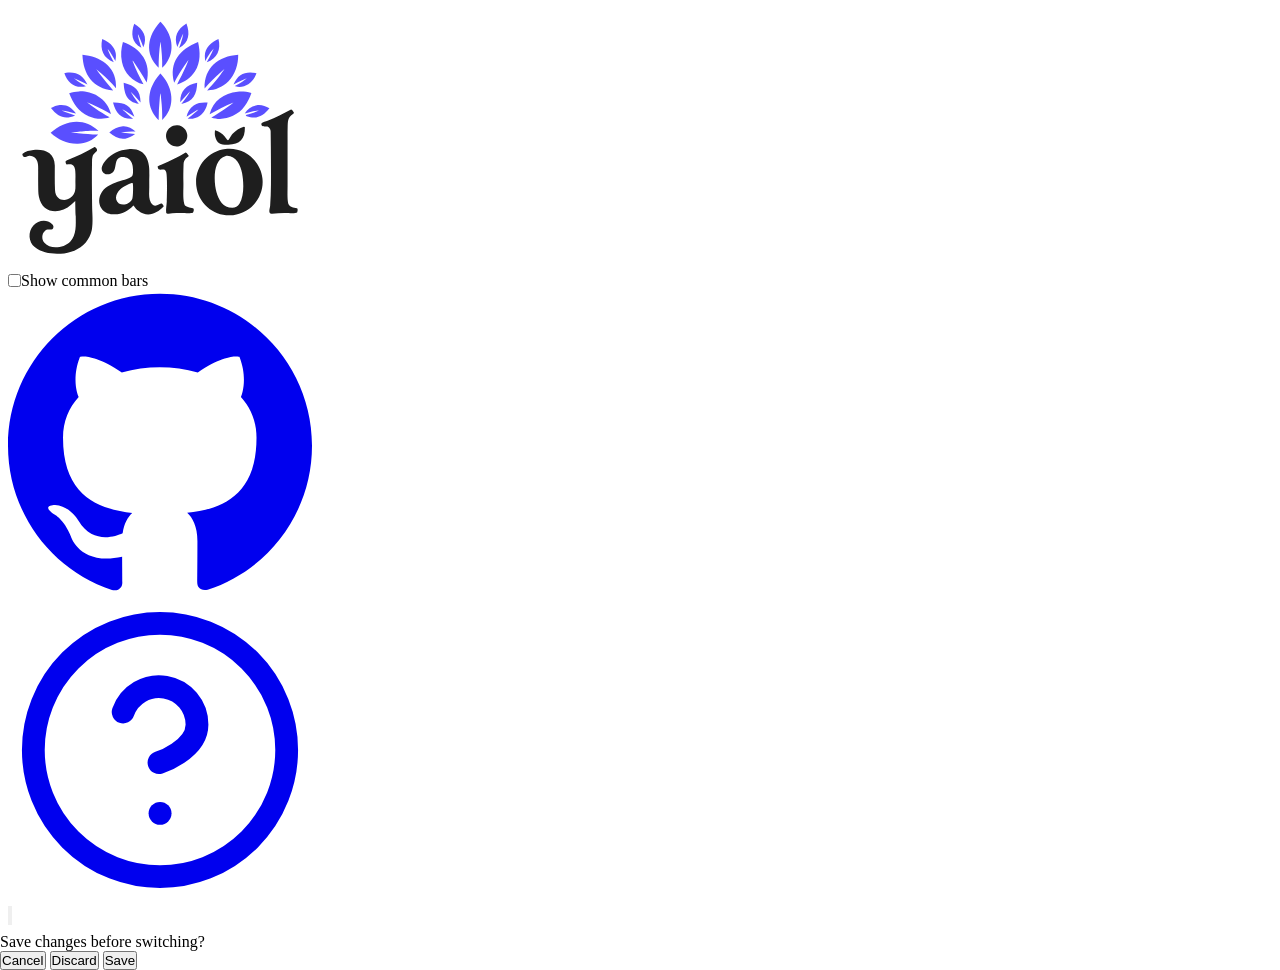
==== src/popup/index.html @ a80ee26a "Initial Release v1.0.0" ====
<!DOCTYPE html>
<html lang="en">
  <head>
    <meta charset="UTF-8" />
    <meta name="viewport" content="width=device-width, initial-scale=1" />
    <title></title>
    <link rel="stylesheet" href="../shared/ui.css" />
    <link rel="stylesheet" href="../index.css" />
  </head>
  <body>
    <main id="app">
      <header class="ya-app-header">
        <span class="ya-app-title" id="app-name"></span>
        <a class="ya-app-brand" href="https://apps.yaiol.com/" target="_blank" rel="noopener noreferrer" title="yaiol Apps">
          <img src="../assets/yaiol-logo.svg" alt="yaiol" />
        </a>
      </header>
      <div id="bar-list"></div>
      <label id="show-commons-toggle" class="show-commons">
        <input type="checkbox" id="show-commons-cb" />
        <span data-i18n="popupShowCommons">Show common bars</span>
      </label>
      <footer class="ya-app-footer">
        <span class="ya-footer-version" id="app-version"></span>
        <div class="ya-footer-icons">
          <a class="ya-footer-btn" href="https://github.com/yaiol/bookmarks" target="_blank" rel="noopener noreferrer" data-i18n-title="tooltipGithub" title="Source on GitHub">
            <svg data-icon="yaiol:github" viewBox="0 0 24 24" fill="currentColor"><path d="M12 .297c-6.63 0-12 5.373-12 12 0 5.303 3.438 9.8 8.205 11.385.6.113.82-.258.82-.577 0-.285-.01-1.04-.015-2.04-3.338.724-4.042-1.61-4.042-1.61C4.422 18.07 3.633 17.7 3.633 17.7c-1.087-.744.084-.729.084-.729 1.205.084 1.838 1.236 1.838 1.236 1.07 1.835 2.809 1.305 3.495.998.108-.776.417-1.305.76-1.605-2.665-.3-5.466-1.332-5.466-5.93 0-1.31.465-2.38 1.235-3.22-.135-.303-.54-1.523.105-3.176 0 0 1.005-.322 3.3 1.23.96-.267 1.98-.399 3-.405 1.02.006 2.04.138 3 .405 2.28-1.552 3.285-1.23 3.285-1.23.645 1.653.24 2.873.12 3.176.765.84 1.23 1.91 1.23 3.22 0 4.61-2.805 5.625-5.475 5.92.42.36.81 1.096.81 2.22 0 1.606-.015 2.896-.015 3.286 0 .315.21.69.825.57C20.565 22.092 24 17.592 24 12.297c0-6.627-5.373-12-12-12"/></svg>
          </a>
          <a class="ya-footer-btn" id="help-link" href="https://apps.yaiol.com/en/p/bookmarks/help/" target="_blank" rel="noopener noreferrer" data-i18n-title="tooltipHelp" title="Help">
            <svg data-icon="lucide:circle-question-mark" viewBox="0 0 24 24" fill="none" stroke="currentColor" stroke-width="1.8" stroke-linecap="round" stroke-linejoin="round"><circle cx="12" cy="12" r="10"/><path d="M9.09 9a3 3 0 0 1 5.83 1c0 2-3 3-3 3"/><path d="M12 17h.01"/></svg>
          </a>
          <button id="settings-btn" class="ya-footer-btn" data-i18n-title="tooltipSettings" title="Settings">
            <svg data-icon="lucide:settings" viewBox="0 0 24 24" fill="none" stroke="currentColor" stroke-width="1.8" stroke-linecap="round" stroke-linejoin="round"><circle cx="12" cy="12" r="3"/><path d="M19.4 15a1.65 1.65 0 0 0 .33 1.82l.06.06a2 2 0 0 1 0 2.83 2 2 0 0 1-2.83 0l-.06-.06a1.65 1.65 0 0 0-1.82-.33 1.65 1.65 0 0 0-1 1.51V21a2 2 0 0 1-4 0v-.09a1.65 1.65 0 0 0-1-1.51 1.65 1.65 0 0 0-1.82.33l-.06.06a2 2 0 0 1-2.83 0 2 2 0 0 1 0-2.83l.06-.06a1.65 1.65 0 0 0 .33-1.82 1.65 1.65 0 0 0-1.51-1H3a2 2 0 0 1 0-4h.09a1.65 1.65 0 0 0 1.51-1 1.65 1.65 0 0 0-.33-1.82l-.06-.06a2 2 0 0 1 0-2.83 2 2 0 0 1 2.83 0l.06.06a1.65 1.65 0 0 0 1.82.33H9a1.65 1.65 0 0 0 1-1.51V3a2 2 0 0 1 4 0v.09a1.65 1.65 0 0 0 1 1.51 1.65 1.65 0 0 0 1.82-.33l.06-.06a2 2 0 0 1 2.83 0 2 2 0 0 1 0 2.83l-.06.06a1.65 1.65 0 0 0-.33 1.82V9a1.65 1.65 0 0 0 1.51 1H21a2 2 0 0 1 0 4h-.09a1.65 1.65 0 0 0-1.51 1z"/></svg>
          </button>
        </div>
      </footer>
    </main>

    <!-- Dirty-switch confirmation modal -->
    <div id="dirty-modal" class="ya-modal-overlay hidden">
      <div class="ya-modal-box">
        <p id="dirty-message">Save changes before switching?</p>
        <div class="ya-modal-actions">
          <button id="dirty-cancel" class="ya-btn ya-btn-secondary" data-i18n="btnCancel">Cancel</button>
          <button id="dirty-discard" class="ya-btn ya-btn-danger" data-i18n="btnDiscard">Discard</button>
          <button id="dirty-save" class="ya-btn ya-btn-primary" data-i18n="btnSave">Save</button>
        </div>
      </div>
    </div>

    <script type="module" src="./index.js"></script>
  </body>
</html>
---- src/index.css ----
/**
 * Bookmark Bar Switcher - popup/options local styles.
 *
 * All UI primitives (.ya-app-header, .ya-app-footer, .ya-modal-*, .ya-btn-*,
 * .ya-input, etc.) live in ../shared/ui.css. This file only carries
 * bookmark-specific layout (bar rows, drag placeholders, bar-name selector,
 * common-bar markers, edit inline input, create/io section layout).
 */

* { margin: 0; padding: 0; box-sizing: border-box; }

body {
  font-family: var(--ya-font);
  font-size: var(--ya-font-size);
  color: var(--ya-color-text);
  background: var(--ya-color-surface);
}

#app {
  min-width: 260px;
  max-width: 320px;
  padding: 8px;
}

/* --- Bar list (popup) --- */

.bar-row {
  display: flex;
  align-items: center;
  gap: var(--ya-space-xs);
  margin-bottom: var(--ya-space-xs);
  border-radius: var(--ya-radius-sm);
  transition: background 0.15s;
  cursor: grab;
}
.bar-row:active { cursor: grabbing; }
.bar-row.dragging { opacity: 0.4; }

.grip {
  color: #aaa;
  font-size: 14px;
  line-height: 1;
  letter-spacing: -2px;
  flex-shrink: 0;
  user-select: none;
  padding: 0 2px 0 var(--ya-space-xs);
}

.drop-placeholder {
  height: 3px;
  margin: -1px 0;
  background: var(--ya-color-primary);
  border-radius: 2px;
  box-shadow: 0 0 0 2px color-mix(in srgb, var(--ya-color-primary) 25%, transparent);
  pointer-events: none;
}

/* --- Bar-name selector button (bespoke - flex-1, ellipsis, active state) --- */

.bar-name {
  flex: 1;
  height: var(--ya-btn-height);
  padding: 0 var(--ya-space-md);
  border: var(--ya-border-width) solid var(--ya-color-border);
  border-radius: var(--ya-radius);
  background: var(--ya-color-surface);
  color: var(--ya-color-text);
  font: var(--ya-font-size) / 1 var(--ya-font);
  text-align: left;
  white-space: nowrap;
  overflow: hidden;
  text-overflow: ellipsis;
  font-weight: 500;
  cursor: pointer;
  transition: background 0.15s, border-color 0.15s;
}
.bar-name:hover:not(.active) { background: var(--ya-color-hover); }

.bar-name.active {
  background: var(--ya-color-primary);
  border-color: var(--ya-color-primary);
  color: var(--ya-color-primary-text);
  cursor: default;
}

.dirty-dot {
  color: #f59f00;
  margin-right: var(--ya-space-sm);
  font-size: 11px;
  vertical-align: middle;
}
.bar-name.active .dirty-dot { color: #ffd43b; }

.common-star {
  display: inline-flex;
  align-items: center;
  margin-right: var(--ya-space-sm);
  color: var(--ya-color-text-muted);
  vertical-align: middle;
}
.common-star svg { width: 12px; height: 12px; }
.bar-name.active .common-star { color: var(--ya-color-primary-text); }

/* --- Common-bar toggle button (active state on top of .ya-btn-secondary) --- */

.btn-common.active {
  background: var(--ya-color-hover);
  border-color: var(--ya-color-text-muted);
}

/* --- Inline edit input (used when renaming a bar) --- */

.edit-input {
  flex: 1;
  height: var(--ya-input-height);
  padding: 0 var(--ya-space-md);
  border: var(--ya-border-width) solid var(--ya-color-primary);
  border-radius: var(--ya-radius);
  font-size: var(--ya-font-size);
  outline: none;
  min-width: 0;
  box-sizing: border-box;
}
.edit-input:focus {
  box-shadow: 0 0 0 2px color-mix(in srgb, var(--ya-color-primary) 25%, transparent);
}

/* --- Create / import row layout (options page) --- */

#create-section {
  display: flex;
  gap: var(--ya-space-sm);
  margin-top: var(--ya-space-md);
  padding-top: var(--ya-space-md);
  border-top: var(--ya-border-width) solid var(--ya-color-divider);
}
#create-section .ya-input { flex: 1; }
#create-section .ya-btn { flex: none; white-space: nowrap; }

/* --- Show-commons toggle (popup) --- */

.show-commons {
  display: flex;
  align-items: center;
  gap: var(--ya-space-sm);
  margin-top: var(--ya-space-sm);
  padding: var(--ya-space-sm) var(--ya-space-xs) 0;
  font-size: var(--ya-font-size-sm);
  color: var(--ya-color-text-muted);
  cursor: pointer;
  user-select: none;
}
.show-commons input { margin: 0; cursor: pointer; }
.show-commons:hover { color: var(--ya-color-text); }
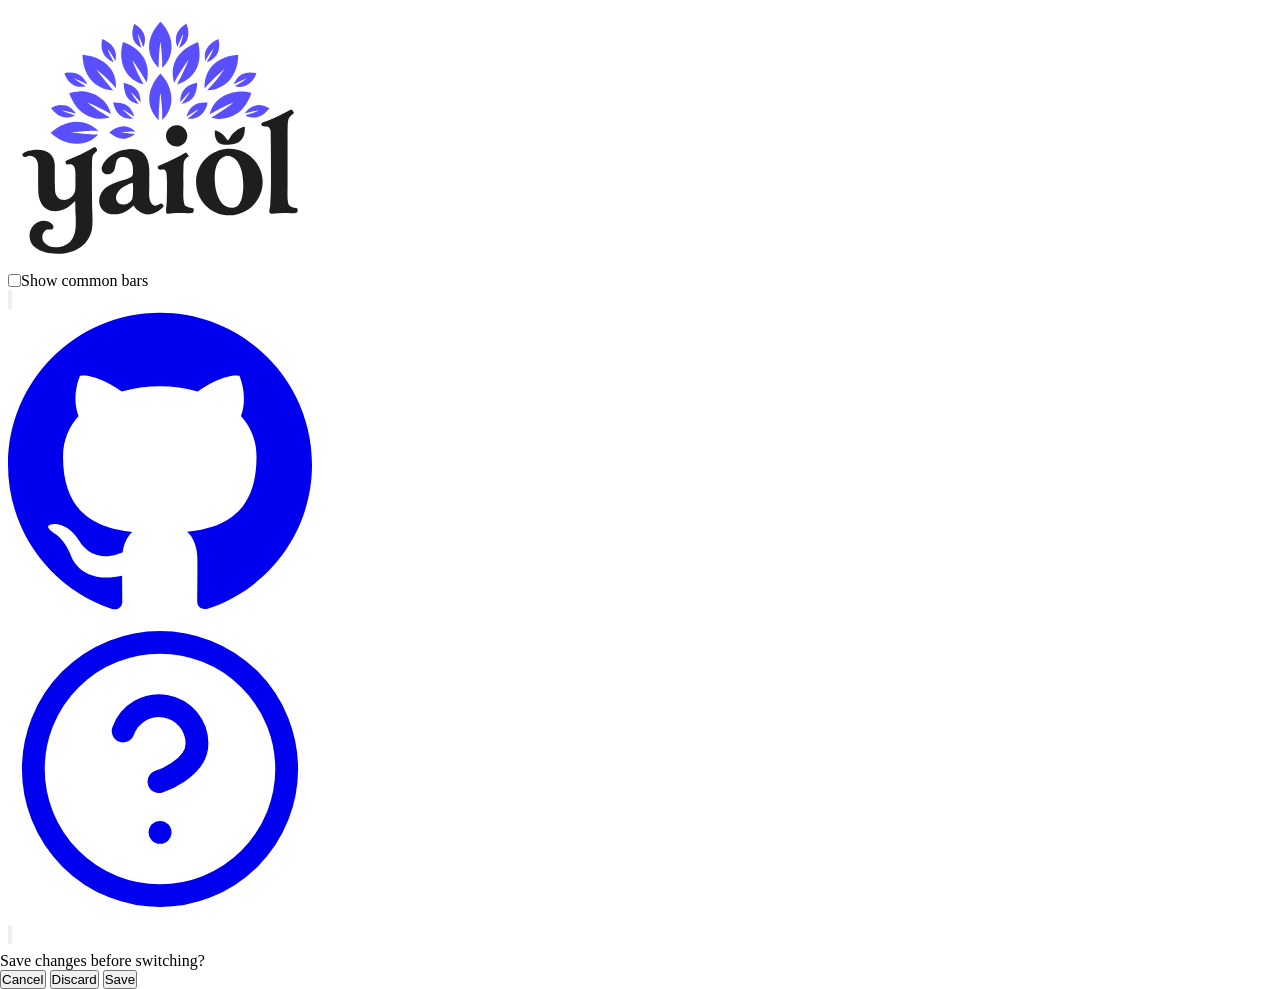
==== commit feeda96b: "Add icon refresh and Markdown/BBCode/AsciiDoc export v1.0.3" ====
--- a/src/popup/index.html
+++ b/src/popup/index.html
@@ -11,6 +11,7 @@
     <main id="app">
       <header class="ya-app-header">
         <span class="ya-app-title" id="app-name"></span>
+        <span class="ya-app-version" id="app-version"></span>
         <a class="ya-app-brand" href="https://apps.yaiol.com/" target="_blank" rel="noopener noreferrer" title="yaiol Apps">
           <img src="../assets/yaiol-logo.svg" alt="yaiol" />
         </a>
@@ -20,8 +21,13 @@
         <input type="checkbox" id="show-commons-cb" />
         <span data-i18n="popupShowCommons">Show common bars</span>
       </label>
+      <p id="refresh-status" class="ya-status" hidden></p>
       <footer class="ya-app-footer">
-        <span class="ya-footer-version" id="app-version"></span>
+        <div class="ya-footer-actions">
+          <button id="refresh-icons-btn" class="ya-footer-btn" data-i18n-title="tooltipRefreshIcons" title="Refresh missing bookmark icons (Shift-click: all)">
+            <svg data-icon="lucide:refresh-cw" viewBox="0 0 24 24" fill="none" stroke="currentColor" stroke-width="1.8" stroke-linecap="round" stroke-linejoin="round"><path d="M3 12a9 9 0 0 1 9-9 9.75 9.75 0 0 1 6.74 2.74L21 8"/><path d="M21 3v5h-5"/><path d="M21 12a9 9 0 0 1-9 9 9.75 9.75 0 0 1-6.74-2.74L3 16"/><path d="M3 21v-5h5"/></svg>
+          </button>
+        </div>
         <div class="ya-footer-icons">
           <a class="ya-footer-btn" href="https://github.com/yaiol/bookmarks" target="_blank" rel="noopener noreferrer" data-i18n-title="tooltipGithub" title="Source on GitHub">
             <svg data-icon="yaiol:github" viewBox="0 0 24 24" fill="currentColor"><path d="M12 .297c-6.63 0-12 5.373-12 12 0 5.303 3.438 9.8 8.205 11.385.6.113.82-.258.82-.577 0-.285-.01-1.04-.015-2.04-3.338.724-4.042-1.61-4.042-1.61C4.422 18.07 3.633 17.7 3.633 17.7c-1.087-.744.084-.729.084-.729 1.205.084 1.838 1.236 1.838 1.236 1.07 1.835 2.809 1.305 3.495.998.108-.776.417-1.305.76-1.605-2.665-.3-5.466-1.332-5.466-5.93 0-1.31.465-2.38 1.235-3.22-.135-.303-.54-1.523.105-3.176 0 0 1.005-.322 3.3 1.23.96-.267 1.98-.399 3-.405 1.02.006 2.04.138 3 .405 2.28-1.552 3.285-1.23 3.285-1.23.645 1.653.24 2.873.12 3.176.765.84 1.23 1.91 1.23 3.22 0 4.61-2.805 5.625-5.475 5.92.42.36.81 1.096.81 2.22 0 1.606-.015 2.896-.015 3.286 0 .315.21.69.825.57C20.565 22.092 24 17.592 24 12.297c0-6.627-5.373-12-12-12"/></svg>
--- a/src/index.css
+++ b/src/index.css
@@ -125,7 +125,7 @@
   box-shadow: 0 0 0 2px color-mix(in srgb, var(--ya-color-primary) 25%, transparent);
 }
 
-/* --- Create / import row layout (options page) --- */
+/* --- Create row layout (options page) --- */
 
 #create-section {
   display: flex;
@@ -136,6 +136,21 @@
 }
 #create-section .ya-input { flex: 1; }
 #create-section .ya-btn { flex: none; white-space: nowrap; }
+
+/* --- Import / export row layout (options page) - same shape as the create row --- */
+
+.io-row {
+  display: flex;
+  align-items: center;
+  gap: var(--ya-space-sm);
+}
+.io-row label {
+  flex: none;
+  font-size: var(--ya-font-size-sm);
+  color: var(--ya-color-text-muted);
+}
+.io-row .ya-select { flex: 1; }
+.io-row .ya-btn { flex: none; white-space: nowrap; }
 
 /* --- Show-commons toggle (popup) --- */
 
